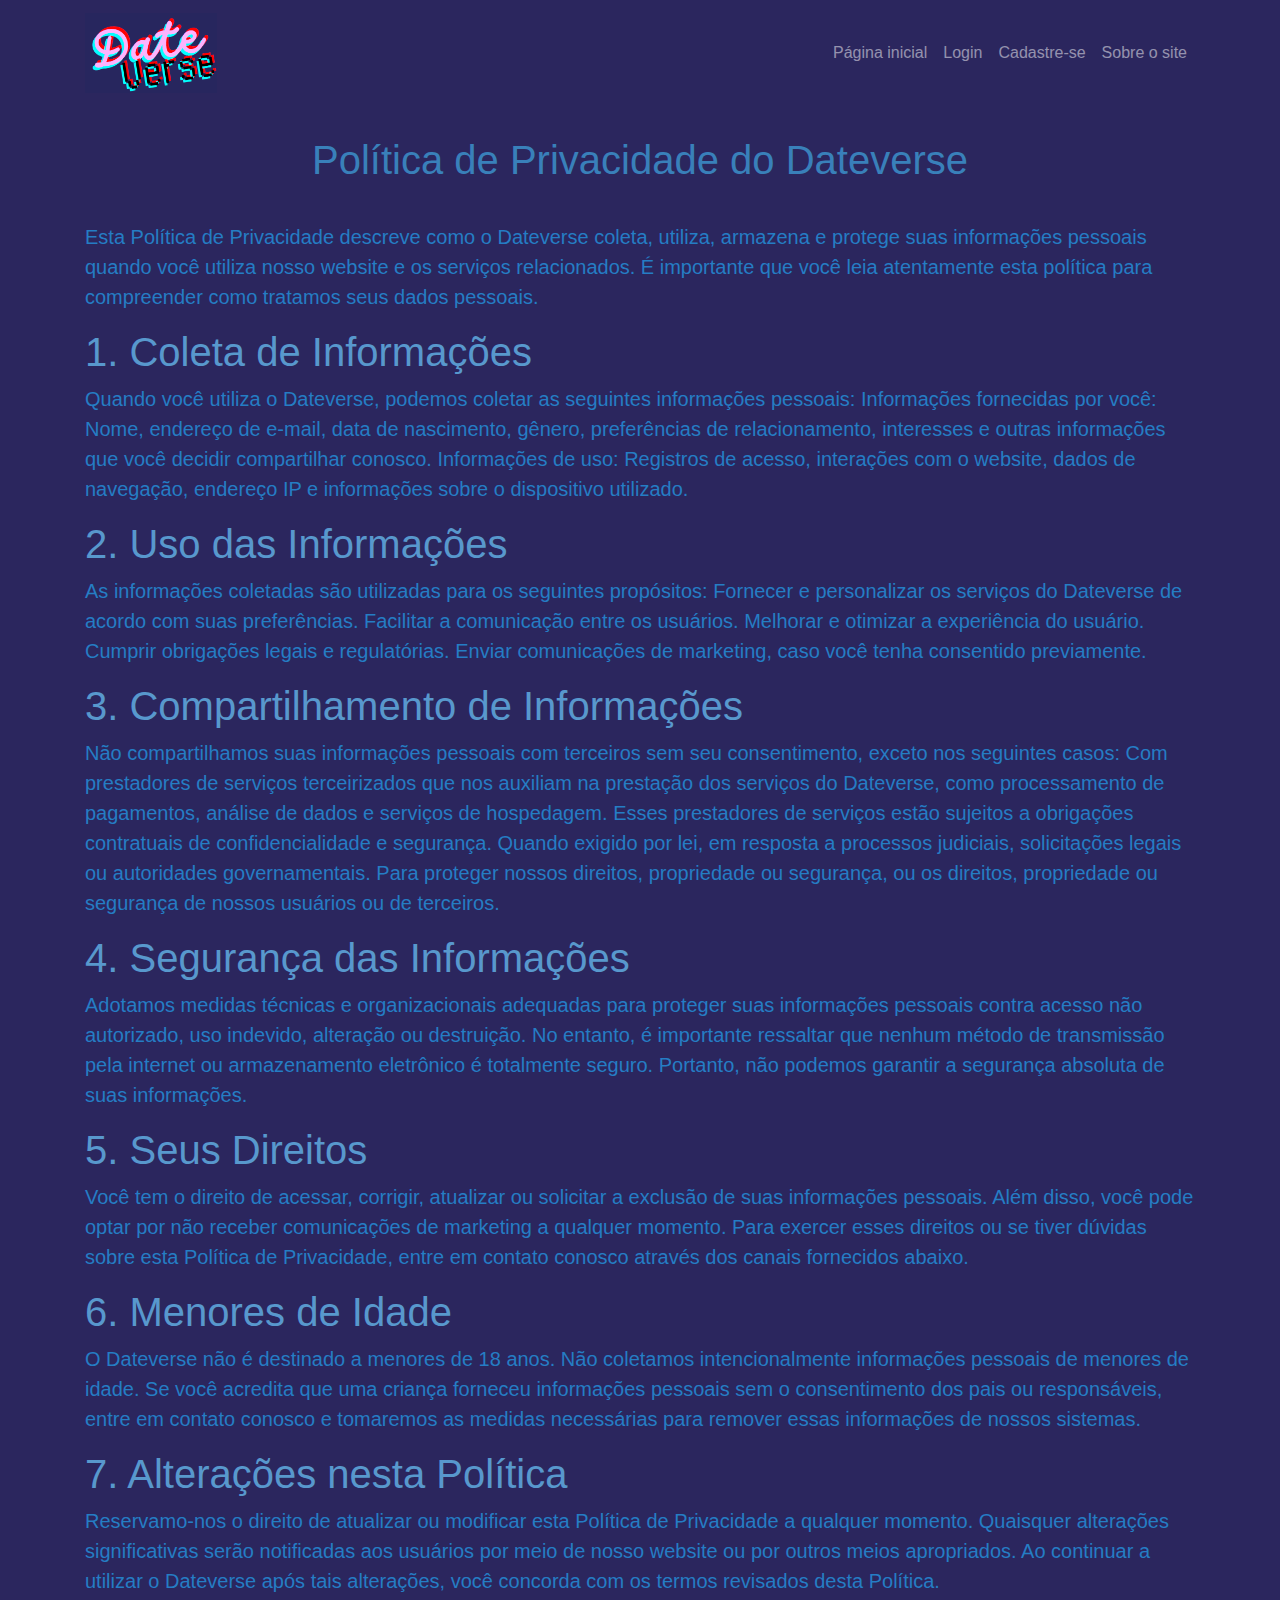
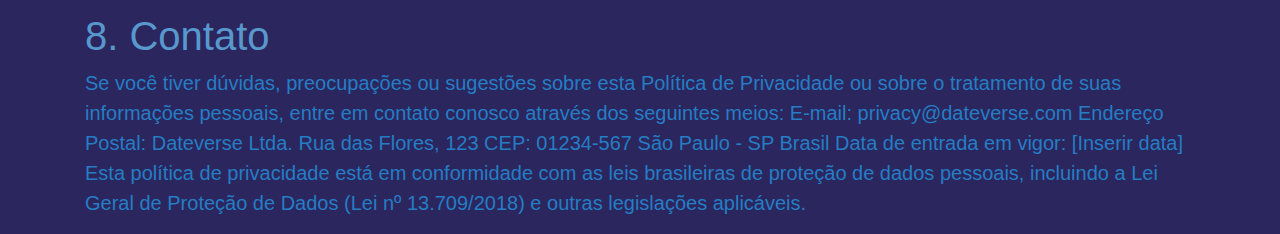
==== siteRelacionament/site_relacionamento/site_relacionamento/politicaPrivacidade.html @ f8e762fd "Add files via upload" ====
<!DOCTYPE html>
<html lang="pt-BR">
<head>
    <meta charset="UTF-8">
    <meta name="viewport" content="width=device-width, initial-scale=1.0">
    <title>Dateverse Cadastro</title>
    <link href="https://stackpath.bootstrapcdn.com/bootstrap/4.5.2/css/bootstrap.min.css" rel="stylesheet">
    <link rel="stylesheet" href="./Assets/css/style.css">
</head>

<body>
    <!-- Navbar -->
    <nav class="navbar navbar-expand-lg navbar-dark bg-blue" id="nav">
    <div class="container">
        <a class="navbar-brand" href="#">
        <img src="Assets/images/glitch.png" alt="Logo" style="max-height: 80px; " >
        </a>
        <button class="navbar-toggler" type="button" data-toggle="collapse" data-target="#navbarSupportedContent" aria-controls="navbarSupportedContent" aria-expanded="false" aria-label="Toggle navigation">
        <span class="navbar-toggler-icon"></span>
        </button>

        <div class="collapse navbar-collapse" id="navbarSupportedContent">
        <ul class="navbar-nav ml-auto">
            <li class="nav-item">
            <a class="nav-link" href="./páginaEntrada.html"> Página inicial </a>
            </li>
            <li class="nav-item">
            <a class="nav-link" href="./index.html"> Login </a>
            </li>
            <li class="nav-item">
            <a class="nav-link" href="./registrarSe.html"> Cadastre-se </a>
            </li>
            <li class="nav-item">
            <a class="nav-link" href="./sobreSite.html"> Sobre o site </a>
            </li>
        </ul>
        </div>
    </div>
    </nav>

    <h1 class="text-center" style="color: #3980ba;" id="títuloPolitica">
        Política de Privacidade do Dateverse
    </h1>
    <div class="container" style="color:#257dc4">
        <div class="text" style="font-size: 20px;">
        <br>
        <p style="font-size: 20px;">
            Esta Política de Privacidade descreve como o Dateverse coleta, utiliza, armazena e protege suas informações pessoais quando você utiliza nosso website e os serviços relacionados. É importante que você leia atentamente esta política para compreender como tratamos seus dados pessoais.
        </p>
        <h1 style="color: #5898cd;">
        1. Coleta de Informações
        </h1>
        <p style="font-size: 20px;">
        Quando você utiliza o Dateverse, podemos coletar as seguintes informações pessoais:

        Informações fornecidas por você: Nome, endereço de e-mail, data de nascimento, gênero, preferências de relacionamento, interesses e outras informações que você decidir compartilhar conosco.
        Informações de uso: Registros de acesso, interações com o website, dados de navegação, endereço IP e informações sobre o dispositivo utilizado.
        </p>
        <h1 style="color: #5898cd;">
        2. Uso das Informações
        </h1>
        <p style="font-size: 20px;">
        As informações coletadas são utilizadas para os seguintes propósitos:

        Fornecer e personalizar os serviços do Dateverse de acordo com suas preferências.
        Facilitar a comunicação entre os usuários.
        Melhorar e otimizar a experiência do usuário.
        Cumprir obrigações legais e regulatórias.
        Enviar comunicações de marketing, caso você tenha consentido previamente.
        </p>
        <h1 style="color: #5898cd;">
        3. Compartilhamento de Informações
        </h1>
        <p style="font-size: 20px;">
        Não compartilhamos suas informações pessoais com terceiros sem seu consentimento, exceto nos seguintes casos:

        Com prestadores de serviços terceirizados que nos auxiliam na prestação dos serviços do Dateverse, como processamento de pagamentos, análise de dados e serviços de hospedagem. Esses prestadores de serviços estão sujeitos a obrigações contratuais de confidencialidade e segurança.
        Quando exigido por lei, em resposta a processos judiciais, solicitações legais ou autoridades governamentais.
        Para proteger nossos direitos, propriedade ou segurança, ou os direitos, propriedade ou segurança de nossos usuários ou de terceiros.
        </p>
        <p style="font-size: xx-large;">
        <h1 style="color: #5898cd;">
        4. Segurança das Informações
        </h1>
        Adotamos medidas técnicas e organizacionais adequadas para proteger suas informações pessoais contra acesso não autorizado, uso indevido, alteração ou destruição. No entanto, é importante ressaltar que nenhum método de transmissão pela internet ou armazenamento eletrônico é totalmente seguro. Portanto, não podemos garantir a segurança absoluta de suas informações.
        </p>
        <h1 style="color: #5898cd;">
        5. Seus Direitos
        </h1>

        Você tem o direito de acessar, corrigir, atualizar ou solicitar a exclusão de suas informações pessoais. Além disso, você pode optar por não receber comunicações de marketing a qualquer momento. Para exercer esses direitos ou se tiver dúvidas sobre esta Política de Privacidade, entre em contato conosco através dos canais fornecidos abaixo.
        </p>
        <p style="font-size: 20px;">
        <h1 style="color: #5898cd;">
        6. Menores de Idade
        </h1>

        O Dateverse não é destinado a menores de 18 anos. Não coletamos intencionalmente informações pessoais de menores de idade. Se você acredita que uma criança forneceu informações pessoais sem o consentimento dos pais ou responsáveis, entre em contato conosco e tomaremos as medidas necessárias para remover essas informações de nossos sistemas.
        </p>
        <p style="font-size: 20px;">
        <h1 style="color: #5898cd;">
        7. Alterações nesta Política
        </h1>

        Reservamo-nos o direito de atualizar ou modificar esta Política de Privacidade a qualquer momento. Quaisquer alterações significativas serão notificadas aos usuários por meio de nosso website ou por outros meios apropriados. Ao continuar a utilizar o Dateverse após tais alterações, você concorda com os termos revisados desta Política.
        </p>
        <p style="font-size: 20px;">
        <h1 style="color: #5898cd;">
        8. Contato
        </h1>

        Se você tiver dúvidas, preocupações ou sugestões sobre esta Política de Privacidade ou sobre o tratamento de suas informações pessoais, entre em contato conosco através dos seguintes meios:

        E-mail: privacy@dateverse.com

        Endereço Postal:
        Dateverse Ltda.
        Rua das Flores, 123
        CEP: 01234-567
        São Paulo - SP
        Brasil

        Data de entrada em vigor: [Inserir data]

        Esta política de privacidade está em conformidade com as leis brasileiras de proteção de dados pessoais, incluindo a Lei Geral de Proteção de Dados (Lei nº 13.709/2018) e outras legislações aplicáveis.
        </p>
        </h2>
        </div>
    </div>  
</body>
---- siteRelacionament/site_relacionamento/site_relacionamento/Assets/css/style.css ----
* {margin: center; padding: 0;}

form {margin-left: 10px; margin-top: 20px;}

/* Seletor de Classe */
input {padding-left: 2px; background-color: white ;}

/* Pseudo Elemento

*/
input:hover {color: gray; background-color: rgba(240, 248, 255, 0.497);}

input[type=submit] {background-color: white;}
input[type=reset] {background-color: white;}

.label {color: black;}
input[type=label] {background-color: black;}

body {
    background-color: #2b265e;
}

#form {margin-left: 00px; 
    font-size: larger; 
    margin-top: 50px;
    position: relative;
}

#texto {color: #3980ba; margin-left: 20px; font-size: x-large;}
#login {color: rgb(63, 92, 198); font-size: xx-large;}
#títuloPolitica {
    margin-top: 30px;
}
#títuloSobre {
    font: italic;
}
#imagem1 {
    max-height: 10px;
}

#card1 {
    margin-left: 25px;   
    margin-top: 20px;
}
#cardImage1 {
    max-height: 400px;
}

#card2 {
    margin-left: 350px;
    margin-top: -405px;
    max-height: 450px;
}

#cardImage2 {
    max-height: 300px;
}

#card3 {
    margin-left: 340px;
    margin-top: -330px;
}

#cardImage3 {
    max-height: 350px;
}

#containerSearch {
    margin-right: 100px ;
}

#searchBar {
    background-color: white;
    margin: auto;
    display: block;
    max-height: 80px;
}
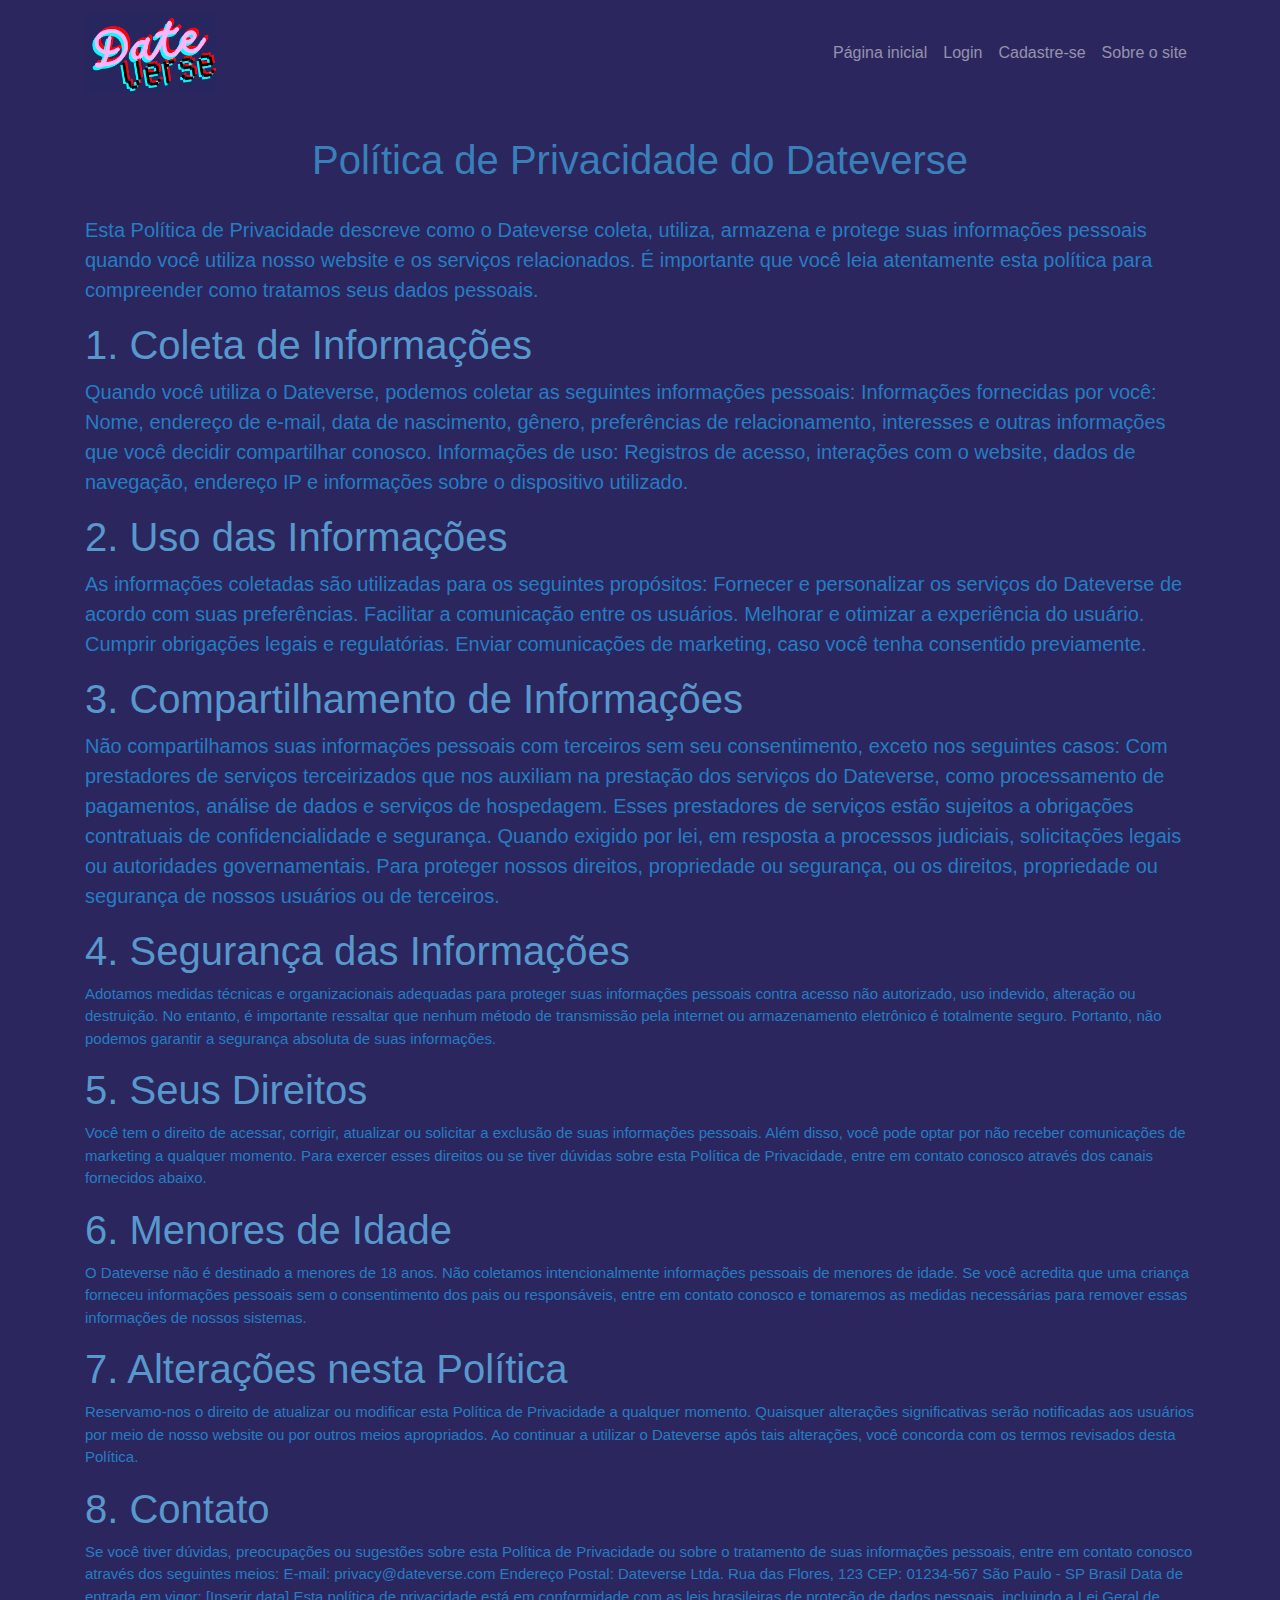
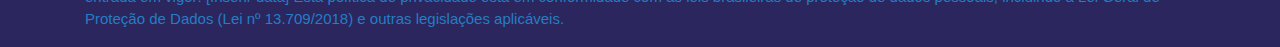
==== commit 8f0a7abc: "Add files via upload" ====
--- a/siteRelacionament/site_relacionamento/site_relacionamento/politicaPrivacidade.html
+++ b/siteRelacionament/site_relacionamento/site_relacionamento/politicaPrivacidade.html
@@ -12,7 +12,7 @@
     <!-- Navbar -->
     <nav class="navbar navbar-expand-lg navbar-dark bg-blue" id="nav">
     <div class="container">
-        <a class="navbar-brand" href="#">
+        <a class="navbar-brand" href="./index.html">
         <img src="Assets/images/glitch.png" alt="Logo" style="max-height: 80px; " >
         </a>
         <button class="navbar-toggler" type="button" data-toggle="collapse" data-target="#navbarSupportedContent" aria-controls="navbarSupportedContent" aria-expanded="false" aria-label="Toggle navigation">
@@ -42,7 +42,7 @@
         Política de Privacidade do Dateverse
     </h1>
     <div class="container" style="color:#257dc4">
-        <div class="text" style="font-size: 20px;">
+        <div class="text" style="font-size: 15px;">
         <br>
         <p style="font-size: 20px;">
             Esta Política de Privacidade descreve como o Dateverse coleta, utiliza, armazena e protege suas informações pessoais quando você utiliza nosso website e os serviços relacionados. É importante que você leia atentamente esta política para compreender como tratamos seus dados pessoais.
